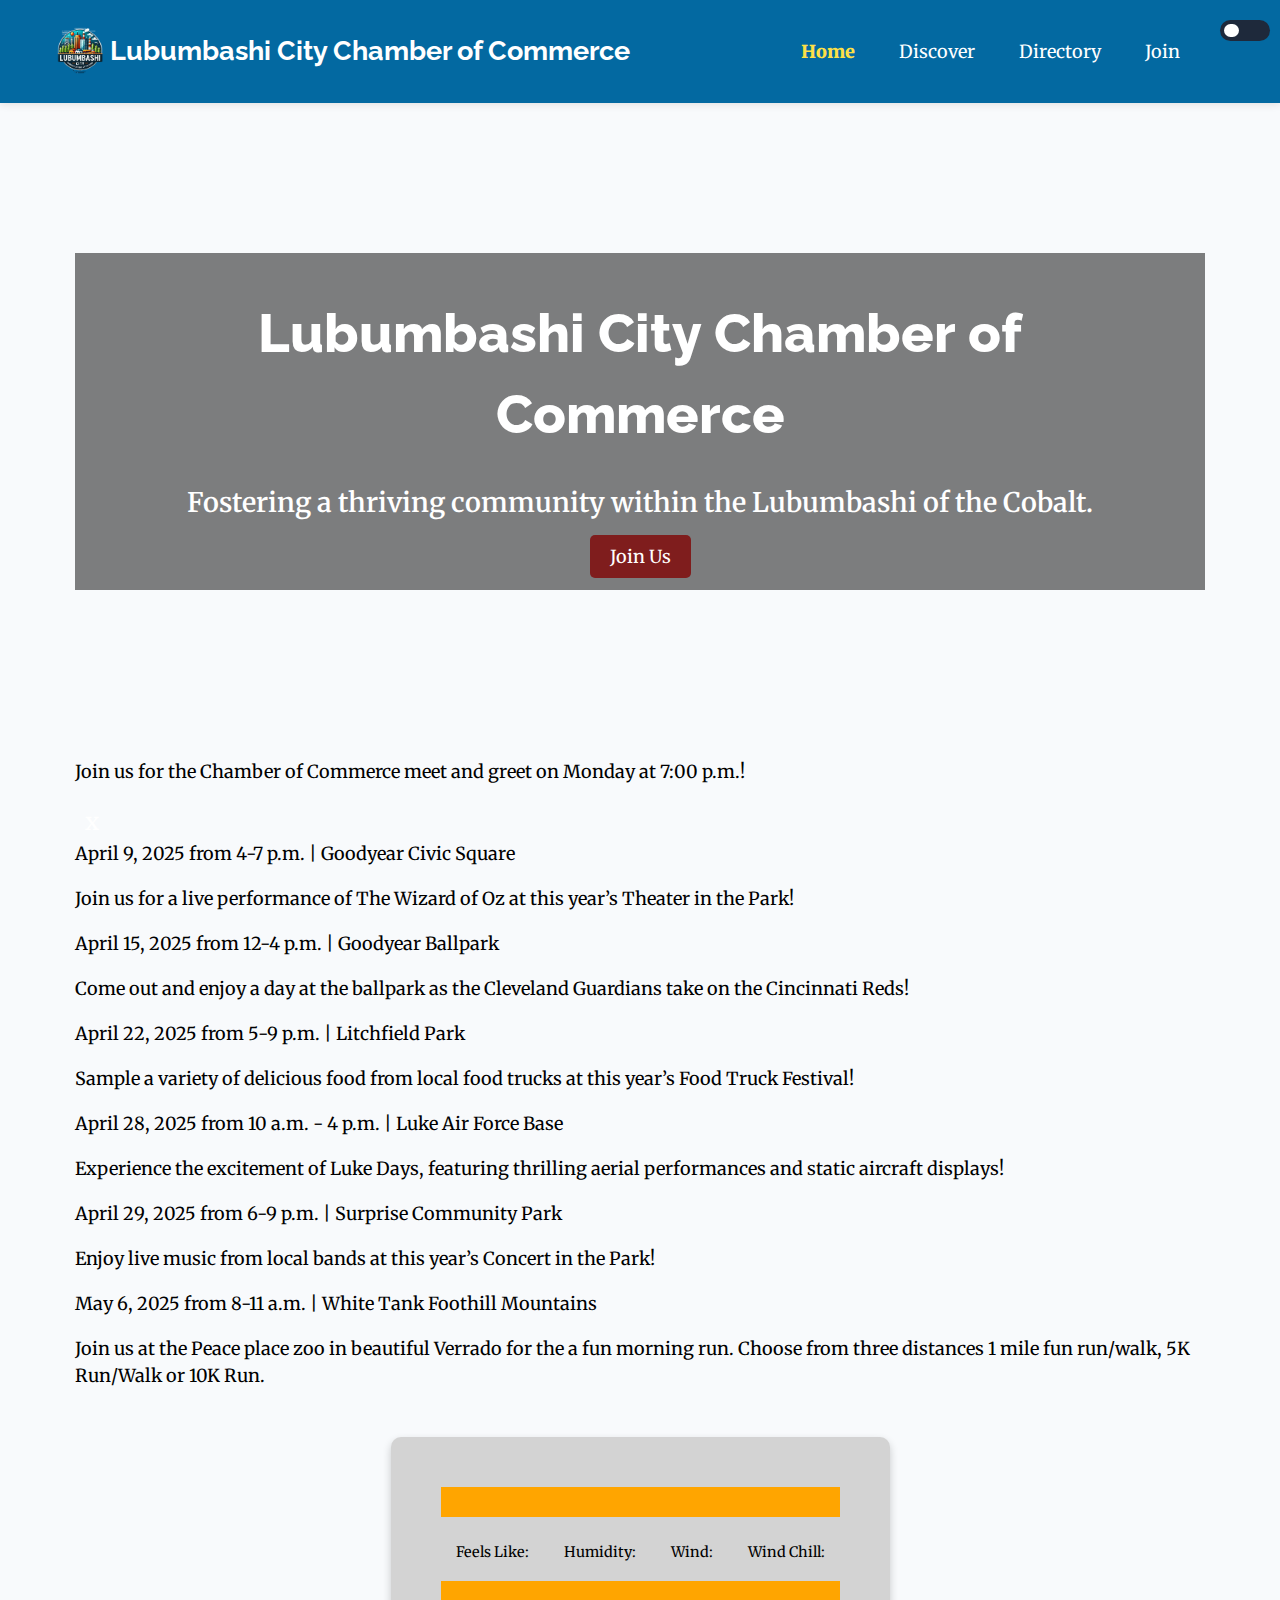
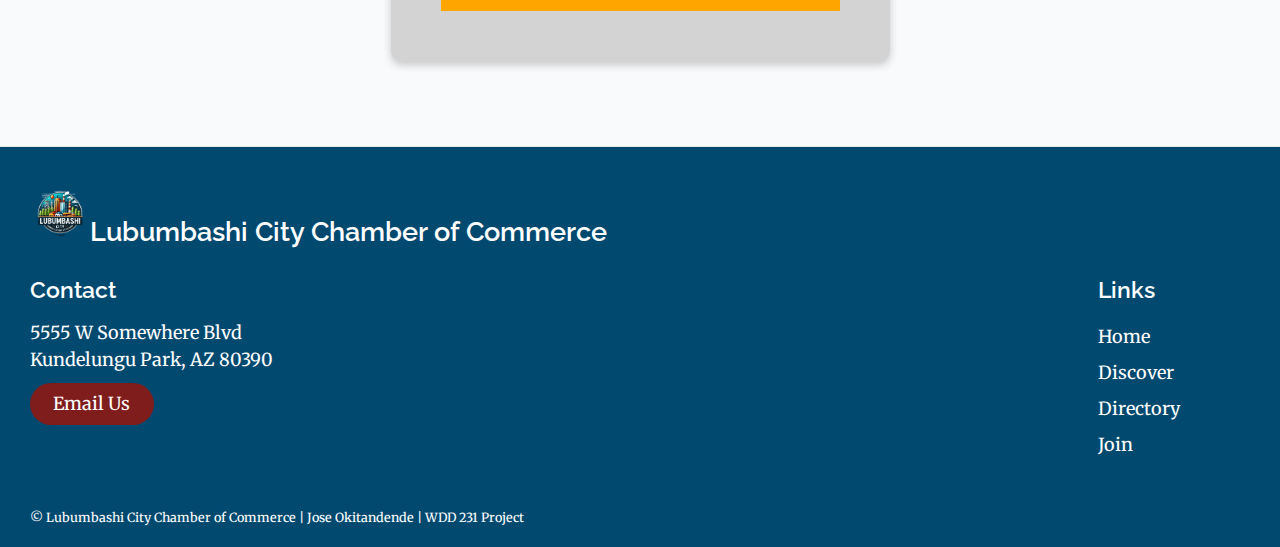
==== chamber/index.html @ 066c925b "add home page in my chamber project" ====
<!DOCTYPE html>
<html lang="en-US">

<head>
    <meta charset="UTF-8">
    <link rel="icon" type="image/webp" href="images/favicon.ico.webp" />
    <meta name="viewport" content="width=device-width, initial-scale=1.0" />
    <title>Lubumbashi City Chamber of Commerce</title>
    <meta name="description" content="Directory of Members - Lubumbashi city Chamber or Commerce" />
    <link rel="canonical" href="https://jose.github.io/wdd231/chamber/directory" />
    <meta name="author" content="Jose Okitandende Okungu" />
    <meta name="copyright" content="Copyright 2025" />
    <meta name="theme-color" content="#006EB6" />
    <!-- Facebook Meta Tags -->
    <meta property="og:locale" content="en_US" />
    <meta property="og:type" content="website" />
    <meta property="og:title" content="Directory of Members - Lubumbashi city Chamber or Commerce" />
    <meta property="og:description" content="Lubumbashi city Chamber or Commerce - Directory of Members" />
    <meta property="og:url" content="https://joseokungu.github.io/wdd231/chamber/directory" />
    <meta property="og:site_name" content="Directory of Members - Lubumbashi city Chamber or Commerce" />
    <meta property="og:image" content="https://joseokungu.github.io/wdd231/chamber/images/lub-city.webp" />
    <meta property="og:image:alt" content="An arial photo of the okapi, AZ Lubumbashi area." />
    <meta property="og:image:type" content="image/webp" />
    <meta property="og:image:width" content="1280" />
    <meta property="og:image:height" content="800" />
    <link type="text/css" rel="stylesheet" href="./styles/normalize.css" />
    <link type="text/css" rel="stylesheet" href="./styles/base.css" />
    <link type="text/css" rel="stylesheet" href="./styles/larger.css" />
</head>

<body>
    <header class="nav">
        <div class="nav-brand">
            <img src="images/lub-city.webp" alt="Lubumbashi city Chamber of Commerce" width="60" height="60" />
            <h1 id="nav-title">Lubumbashi City Chamber of Commerce</h1>
        </div>
        <div class="nav-box">
            <div class="nav-info">
                <input type="checkbox" id="nav-toggle" class="nav-toggle" />
                <nav class="nav-links">
                    <ul>
                        <li><a href="index.html" class="active-page">Home</a></li>
                        <li><a href="#">Discover</a></li>
                        <li><a href="./directory.html">Directory</a></li>
                        <li><a href="#">Join</a></li>
                    </ul>
                </nav>
                <label for="nav-toggle" class="nav-btn">
                    <span></span>
                    <span></span>
                    <span></span>
                </label>
            </div>

            <div class="dark-mode-btn">
                <input type="checkbox" id="darkOption" class="checkbox" onclick="screenMode()" />
                <label for="darkOption" class="toggle">
                    <span class="slider"></span>
                </label>
            </div>
        </div>
    </header>
    <!-- Content -->
    <main>
        <section class="hero hero-home">
            <div class="container">
                <div class="hero-content">
                    <h2>Lubumbashi City Chamber of Commerce</h2>
                    <p>Fostering a thriving community within the Lubumbashi of the Cobalt.</p>
                    <a href="#" class="btn">Join Us</a>
                </div>
            </div>
        </section>
        <div id="banner" class="" role="alert">
            <p>Join us for the Chamber of Commerce meet and greet on Monday at 7:00 p.m.!</p>
            <button type="button" id="closeBanner" aria-label="Close">x</button>
        </div>
        <div class="info">
            <section class="style5">
                <h2>Up Coming Events</h2>
                <div class="event-card-container">
                    <div class="event-card">
                        <h3>Theater in the Park</h3>
                        <div>April 9, 2025 from 4-7 p.m. | Goodyear Civic Square</div>
                        <p>Join us for a live performance of The Wizard of Oz at this year’s Theater in the Park!</p>
                    </div>
                    <div class="event-card">
                        <h3>Spring Training</h3>
                        <div>April 15, 2025 from 12-4 p.m. | Goodyear Ballpark</div>
                        <p>Come out and enjoy a day at the ballpark as the Cleveland Guardians take on the Cincinnati
                            Reds!</p>
                    </div>
                    <div class="event-card">
                        <h3>Food Truck Festival</h3>
                        <div>April 22, 2025 from 5-9 p.m. | Litchfield Park</div>
                        <p>Sample a variety of delicious food from local food trucks at this year’s Food Truck Festival!
                        </p>
                    </div>
                    <div class="event-card">
                        <h3>Luke Days</h3>
                        <div>April 28, 2025 from 10 a.m. - 4 p.m. | Luke Air Force Base</div>
                        <p>Experience the excitement of Luke Days, featuring thrilling aerial performances and static
                            aircraft displays!</p>
                    </div>
                    <div class="event-card">
                        <h3>Concert in the Park</h3>
                        <div>April 29, 2025 from 6-9 p.m. | Surprise Community Park</div>
                        <p>Enjoy live music from local bands at this year’s Concert in the Park!</p>
                    </div>
                    <div class="event-card">
                        <h3>White Tank Heritage Run</h3>
                        <div>May 6, 2025 from 8-11 a.m. | White Tank Foothill Mountains</div>
                        <p>Join us at the Peace place zoo in beautiful Verrado for the a fun morning run.
                            Choose from three distances 1 mile fun run/walk, 5K Run/Walk or 10K Run.</p>
                    </div>
                </div>
            </section>
            <section class="weather">
                <h2>Local Weather</h2>
                <div class="weather-info">
                    <article id="weather">
                        <h3>Weather Right Now</h3>
                        <p id="location"></p>
                        <figure>
                            <div class="temp-area">
                            </div>
                            <figcaption id="weather-description"></figcaption>
                        </figure>
                        <div class="alt-weather">
                            <div class="weather-box">Feels Like:<span id="feels-like"></span></div>
                            <div class="weather-box">Humidity:<span id="humidity"></span></div>
                            <div class="weather-box">Wind:<span id="wind-speed"></span></div>
                            <div class="weather-box">Wind Chill:<span id="wind-chill"></span></div>
                        </div>
                    </article>
                    <article id="five-day">
                        <h3>Five Day Forecast</h3>
                        <div id="forecast"></div>
                    </article>
                </div>
            </section>
        </div>

        <div class="spotlights">
            <div class="cards"></div>
        </div>
    </main>
    <!-- Footer  -->
    <footer>
        <section class="footer">
            <div class="footer-title">
                <img src="images/lub-city.webp" alt="West Valley Chamber of Commerce" width="60" height="60" />
                <h2>Lubumbashi City Chamber of Commerce</h2>
            </div>
            <div class="footer-addr">
                <h3>Contact</h3>
                <address>
                    5555 W Somewhere Blvd<br />
                    Kundelungu Park, AZ 80390<br />
                    <a class="footer-btn" href="mailto:example@gmail.com">Email Us</a>
                </address>
            </div>
            <div class="footer-nav">
                <h3>Links</h3>
                <ul class="">
                    <li><a href="index.html">Home</a></li>
                    <li><a href="#">Discover</a></li>
                    <li><a href="./directory.html">Directory</a></li>
                    <li><a href="#">Join</a></li>
                </ul>
            </div>

            <div class="legal">
                <div class="">
                    <span><span id="cYear">&copy;</span> Lubumbashi City Chamber of Commerce | Jose Okitandende | WDD
                        231 Project</span>
                </div>
                <div class="">
                    <span id="lastModified"></span>
                </div>
            </div>
        </section>
    </footer>
    <!-- /Footer  -->
    <script src="scripts/chamberJS.js"></script>
    <script src="scripts/windchill.js"></script>
    <script src="scripts/weather.js"></script>


</body>

</html>
---- chamber/styles/base.css ----
/* CSS Style Sheet for index.html the Chamber of Commerce site for wdd 230 vern wolfley*/

/* Google fonts  */
@import url("https://fonts.googleapis.com/css2?family=Merriweather:ital,wght@0,300;0,400;0,700;0,900;1,300;1,400;1,700;1,900&display=swap");

@import url("https://fonts.googleapis.com/css2?family=Raleway:ital,wght@0,100..900;1,100..900&display=swap");

:root {
    /* change the values below to your colors from your palette */
    --primary-color: rgb(3, 105, 161);
    --secondary-color: rgb(105, 161, 3);
    --accent1-color: #024970;
    --accent2-color: #fbfef9;
    --accent3-color: rgb(127, 29, 29);
    --accent4-color: #651717;
    --text-color-main: #020617;
    --text-color-secondary: #ffffff;
    --list-gray: #cccdd0;

    /* change the values below to your chosen font(s) */
    --heading-font: "Raleway", sans-serif;
    --paragraph-font: "Merriweather", serif;

    /* these colors below should be chosen from among your palette colors above */
    --headline-color-on-white: var(--primary-color); /* headlines on a white background */
    --headline-color-on-color: var(--text-color-secondary); /* headlines on a colored background */
    --paragraph-color-on-white: var(--text-color-main); /* paragraph text on a white background */
    --paragraph-color-on-color: var(--text-color-main); /* paragraph text on a colored background */
    --paragraph-background-color: var(--accent1-color); /* paragraph background color */
    --nav-link-color: var(--text-color-secondary);
    --nav-background-color: var(--primary-color);
    --nav-hover-link-color: var(--text-color-main);
    --nav-hover-background-color: var(--secondary-color);

    --success-text: #3c763d;
    --success-background: #dff0d8;
    --success-border: #d6e9c6;

    --error-text: #a94442;
    --error-background: #f2dede;
    --error-border: #ebccd1;

    --membershipNP: seaGreen;
    --membershipBronze: #cd7f32;
    --membershipSilver: #c0c0c0;
    --membershipGold: #ffd700;
}
/* Mobile CSS ******************************** */

/*  Styles for site */
html,
body {
    display: flex;
    flex-direction: column;
    /* min-height: 100vh; */
    /* height: 100%;
    width: 100%; */
    margin: 0;
    padding: 0;
    font-family: var(--paragraph-font);
    font-size: 18px;
    font-weight: 400;
    font-style: normal;
    line-height: 1.5;
    background-color: #f8fafc;
}

h1,
h2,
h3,
h4,
h5,
h6 {
    font-family: var(--heading-font);
    font-weight: 700;
    font-style: normal;
}

.dark-mode {
    background-color: #1e293b;
    color: var(--text-color-secondary);
}
/* Header and Navigation *********************** */

header {
    display: flex;
    justify-content: space-between;
    padding: 20px 10px 20px 50px;
    background-color: var(--nav-background-color);
    box-shadow: 0 1px 8px #ddd;
}
.nav-brand {
    display: flex;
    align-items: center;
}
.nav-brand img {
    width: 60px;
    height: auto;
}
.nav-box {
    display: flex;
    gap: 20px;
}
.nav-info {
    display: flex;
    align-items: center;
}
#nav-title {
    margin-right: auto;
    font-size: 0.8em;
    color: var(--nav-link-color);
}

header li {
    list-style: none;
    display: inline-block;
    padding: 0 20px;
}
header a {
    text-decoration: none;
    color: var(--nav-link-color);
    transition: all 0.3s ease 0s;
}
header a:hover,
.active-page:hover {
    background-color: var(--nav-hover-background-color);
    color: var(--nav-link-color);
    padding: 10px 20px;
    border-radius: 5px;
    font-weight: normal;
}
.active-page {
    color: #fde047;
    font-weight: 900;
}

/* Dark Mode Button Switch ********************* */
.dark-mode-btn {
    display: flex;
    order: 4;
}
.toggle {
    background-color: #1e293b;
    width: 50px;
    height: 21px;
    border-radius: 16px;
    display: flex;
    flex-direction: column;
}
.nav-info input {
    display: none;
}
.dark-mode-btn input {
    display: none;
}
.slider {
    height: 15px;
    width: 15px;
    background-color: var(--nav-link-color);
    border-radius: 12px;
    margin: 4px;
}
input:checked + .toggle {
    background-color: var(--nav-link-color);
    /* background-color: #1e293b; */
}
input:checked + .toggle > .slider {
    align-self: flex-end;
    background-color: #1e293b;
}
/* *** Main Section ***************************** */
main {
    display: flex;
    flex-direction: column;
    margin: 0 50px 0 50px;
    padding: 0 25px 25px 25px;
}
/* TEMP ************************* */
/* .hero-temp {
    position: relative;
}
.hero-temp img {
    width: 100%;
    height: auto;
}
.hero-info {
    position: absolute;
    top: 30px;
    left: 30px;
    background: radial-gradient(#fff, #6596c5);
    border: 1px solid rgba(101, 150, 197, 1);
    padding: 0.8rem;
    box-shadow: 0 0 3rem #fff;
    opacity: 0.65;
    white-space: nowrap;
}
.hero-info p {
    margin: 0;
    padding: 0.25rem;
    font-weight: 700;
    font-size: 1.1rem;
}
@media only screen and (max-width: 400px) {
    .hero-title-md,
    .hero-title-lg {
        display: none;
    }
}
@media only screen and (max-width: 960px) and (min-width: 400px) {
    .hero-title-sm,
    .hero-title-lg {
        display: none;
    }
}
@media only screen and (min-width: 960px) {
    .hero-title-sm,
    .hero-title-md {
        display: none;
    }
} */

/* TEMP ************************* */
.hero {
    background-size: cover;
    background-position: center;
    padding: 150px 0;
}

.container {
    max-width: 1200px;
    margin: 0 auto;
    display: grid;
    place-items: center;
}

.hero-content {
    text-align: center;
    background-color: rgba(0, 0, 0, 0.5);
    padding: 20px;
}
.hero-content h2 {
    font-size: 3em;
    font-weight: 800;
    color: var(--text-color-secondary);
    margin: 20px;
}
.hero-content p {
    font-size: 1.5em;
    font-weight: 600;
    color: var(--text-color-secondary);
    margin-bottom: 20px;
}

.btn {
    padding: 10px 20px;
    background-color: var(--accent3-color);
    border: none;
    border-radius: 5px;
    cursor: pointer;
    color: var(--text-color-secondary);
    text-decoration: none;
}

.btn:hover {
    background-color: #651717;
}
.spotlights {
    display: flex;
    justify-content: center;
    padding: 30px 0;
    text-align: center;
}
.cards {
    display: grid;
    grid-template-columns: 1fr;
    grid-gap: 25px;
    flex: 1;
    max-width: 100%;
}

.card {
    border-radius: 0.5rem;
    border-width: 1px;
    border-color: #cbd5e1;
    /* max-width: 30rem; */
    background-color: #ffffff;
    box-shadow: 0 1px 3px 0 rgba(0, 0, 0, 0.1), 0 1px 2px 0 rgba(0, 0, 0, 0.06);
}
.card-header {
    margin: 0;
    border-radius: 0.5rem 0.5rem 0 0;
    padding: 0.8rem;
    font-size: large;
    font-weight: 700;
}
.card-body {
    display: flex;
    flex-direction: column;
    align-items: center;
    gap: 20px;
    padding: 1.2rem;
}
.card-body h3 {
    margin: 0 0 8px 0;
}
.contact-info {
    display: flex;
    flex-direction: column;
    gap: 10px;
    font-size: 0.75rem;
}
.contact-info div {
    display: flex;
    flex-direction: column;
    gap: 5px;
}

.card.dark-mode {
    box-shadow: 0 4px 8px 0 rgba(255, 255, 255, 0.7);
    background-color: #4b5563;
}

.info {
    display: grid;
    grid-template-columns: 1fr;
    grid-gap: 10px;
    /* padding: 30px 0 30px 0; */
}

/* .events {
    display: flex;
    flex-direction: column;
    row-gap: 20px;
    order: 2;
}

.event {
    padding: 1.5rem;
    border-radius: 0.5rem;
    border-width: 1px;
    border-color: #cbd5e1;
    background-color: #ffffff;
    box-shadow: 0 1px 3px 0 rgba(0, 0, 0, 0.1), 0 1px 2px 0 rgba(0, 0, 0, 0.06);
} */
/* .event.dark-mode {
    box-shadow: 0 4px 8px 0 rgba(255, 255, 255, 0.7);
    background-color: #1e293b;
} */

.weather {
    display: flex;
    flex-direction: column;
    justify-self: center;
    row-gap: 20px;
    order: 1;
}
.weather-info {
    display: flex;
    flex-direction: column;
    align-items: center;
    justify-content: center;
    padding: 50px 50px;
    background-color: lightgrey;
    border-radius: 10px;
    box-shadow: 0 4px 8px 0 rgba(0, 0, 0, 0.2);
}
.weather-icon img {
    width: 70px;
    height: auto;
}
.weather-info.dark-mode {
    background-color: #4b5563;
}

/* *** Footer ************************************ */

footer section {
    background-color: var(--accent1-color);
    color: var(--text-color-secondary);
    padding: 30px 30px 20px 30px;
    border-top: 1px solid #e5e5e5;
}

.footer {
    display: grid;
    grid-template-columns: repeat(8, 1fr);
    grid-auto-rows: auto;
    grid-gap: 10px;
    margin: 0 auto;
    max-width: 100%;
}
.footer-title {
    grid-column: 1 / span 9;
    grid-row: 1;
    display: flex;
    flex-direction: row;
    align-items: center;
}
.footer-title h2 {
    font-size: 1.5em;
    font-weight: 600;
    margin-top: 1.3em;
}

.footer-title img {
    width: 60px;
    height: auto;
}

.footer h3 {
    margin: 0.5em 0;
    font-size: 1.25em;
    font-weight: 600;
    color: var(--text-color-secondary);
}

.footer-addr {
    grid-column: 1 / span 5;
    grid-row: 2;
    margin-bottom: 2em;
}

.footer address {
    font-style: normal;
}

.footer-btn {
    display: flex;
    align-items: center;
    justify-content: center;
    height: 36px;
    max-width: max-content;
    background-color: var(--accent3-color);
    border-radius: 100px;
    color: var(--text-color-secondary);
    line-height: 0;
    margin: 0.6em 0;
    font-size: 1rem;
    padding: 0.15em 1.3em;
    text-decoration: none;
}

.footer-btn:hover {
    background-color: var(--accent4-color);
}

.footer-nav {
    grid-column: 8 / span 1;
    grid-row: 2;
    margin-bottom: 2em;
}

.footer-nav ul {
    flex: 1 50%;
    margin-right: 1.25em;
    list-style: none;
    padding: 0;
    margin: 0;
    cursor: pointer;
}
.footer-nav ul a {
    color: var(--text-color-secondary);
}

.footer-nav li {
    line-height: 2em;
}
.footer-nav a {
    text-decoration: none;
}
.footer-nav a:hover {
    background-color: var(--nav-hover-background-color);
    padding: 10px 20px;
    border-radius: 5px;
}
.legal {
    grid-row: 3;
    grid-column: 1 / span 9;
    display: flex;
    flex-wrap: wrap;
    justify-content: space-between;
    font-size: 0.7em;
    color: var(--text-color-secondary);
}

/* MObile CSS ******************************** */

/* Add this CSS for mobile styles */
@media screen and (max-width: 768px) {
    .nav-links {
        display: none;
        position: absolute;
        top: 100px;
        left: 0;
        width: 100%;
        background-color: var(--nav-background-color);
        z-index: 1000;
    }
    .nav-links ul {
        display: block;
        text-align: center;
        padding: 0;
    }

    .nav-links ul li {
        display: block;
        padding: 10px 0;
    }

    .nav-links ul li a {
        display: block;
        color: var(--nav-link-color);
        padding: 10px 0;
    }

    .nav-toggle:checked + .nav-links {
        display: block;
    }

    .nav-btn {
        display: block;
        cursor: pointer;
    }

    .nav-btn span {
        display: block;
        width: 30px;
        height: 2px;
        background-color: var(--nav-link-color);
        margin: 6px 0;
    }

    .wrapper {
        grid-template-columns: 1fr;
        grid-template-areas:
            "sidebar"
            "content";
    }
}


/*----------- Directory.html --------------*/
#directory {
    margin: 2rem;
    position: relative;
    padding: 20px;
}
#directory h2 {
    text-align: center;
    font-size: 2rem;
    margin: 0 0 1rem 0;
}

.menu {
    padding: 0.5rem;
    text-align: center;
}
.menu button {
    padding: 0.5rem 1rem;
    margin: 0.5rem;
    border: none;
    border-radius: 5px;
    background-color: var(--accent3-color);
    color: var(--text-color-secondary);
    cursor: pointer;
}
.member {
    display: flex;
    flex-direction: column;
    justify-content: center;
    align-items: center;
    margin: 0.25rem;
    padding: 0.35rem;
    box-shadow: 0 4px 8px 0 rgba(0, 0, 0, 0.2);
    background-color: #ffffff;
    color: var(--text-color-main);
    height: 310px;
}
.member.dark-mode {
    background-color: #4b5563;
    color: var(--text-color-secondary);
    box-shadow: 0 4px 8px 0 rgba(255, 255, 255, 0.7);
}
.member.dark-mode img {
    background-color: var(--text-color-secondary);
}
.member h3 {
    font-size: 1.2rem;
}

.member p {
    font-size: 0.75rem;
}

.member a {
    font-size: 0.65rem;
    color: var(--primary-color);
}
.member a.dark-mode {
    background-color: #4b5563;
    color: var(--text-color-secondary);
}
.grid {
    display: grid;
    grid-template-columns: repeat(auto-fit, minmax(200px, 1fr));
    grid-gap: 5px;
    align-items: center;
}

.grid section {
    text-align: center;
}

.grid section > * {
    margin: 0.1rem;
}

.list {
    display: flex;
    flex-direction: column;
}

.list section {
    display: grid;
    grid-template-columns: repeat(2, 1fr);
    grid-template-areas:
        "title phone"
        "address1 email"
        "address2 .";
    margin: 0;
    height: auto;
}

.list section > * {
    margin: 0 1rem;
}

.list section img {
    display: none;
}

.list section h3 {
    font-size: 0.75rem;
    grid-area: title;
}
.list section p:nth-of-type(1) {
    grid-area: address1;
}
.list section p:nth-of-type(2) {
    grid-area: address2;
}
.list section p:nth-of-type(3) {
    grid-area: phone;
}
.list section a {
    grid-area: email;
}

.list section:nth-child(even) {
    background-color: #e5e6e7;
}
.list section:nth-child(even).dark-mode {
    color: var(--text-color-main);
}
.list section:nth-child(even) a.dark-mode {
    background-color: #e5e6e7;
    color: var(--text-color-main);
}

/* Weather Article ********************************* */

#weather {
    width: 100%;
}
#weather h3,
#five-day h3 {
    margin: 0;
    padding: 15px;
    background-color: orange;
    color: var(--text-color-main);
    text-transform: uppercase;
}

#weather p {
    margin: 10px 0 0 0;
    text-align: center;
}
#weather figure {
    display: flex;
    flex-direction: column;
    align-items: center;
    margin: 0;
}
.temp-area {
    display: flex;
    justify-content: center;
    align-items: center;
}
#current-temp {
    font-size: 3em;
    font-weight: 800;
}
.temp-area figure {
    display: flex;
    flex-direction: row;
    align-items: center;
    margin: 0;
}
#weather-description {
    font-size: 1.5em;
    font-weight: 800;
    text-transform: uppercase;
}
.alt-weather {
    display: flex;
    flex-direction: row;
    justify-content: center;
    align-items: center;
    margin: 0;
    gap: 5px;
}
.weather-box {
    display: flex;
    flex-direction: column;
    align-items: center;
    gap: 2px;
    padding: 15px;
    /* border: 1px solid var(--accent3-color); */
    font-size: 0.8rem;
}
.weather-box span {
    font-weight: 800;
    font-size: 1.5rem;
}
#five-day {
    display: flex;
    flex-direction: column;
    width: 100%;
}

#forecast .weather-day {
    display: flex;
    justify-content: space-between;
    align-items: center;
    gap: 30px;
    /* margin: 20px 0; */
}
#forecast .weather-day:not(:last-child) {
    border-bottom: 1px solid black;
}
.weather-day h5 {
    /* font-size: 1.2rem; */
    font-weight: 800;
    text-transform: uppercase;
}
.weather-day figcaption {
    font-size: 0.7rem;
    text-transform: uppercase;
}
#forecast figure {
    display: flex;
    flex-direction: column;
    align-items: center;
    margin: 0;
}

.temp-div {
    display: flex;
    flex-direction: column;
    align-items: center;
}
.temp-div p {
    font-size: 0.8rem;
    margin: 0;
}
.temp-div p:nth-last-child(1) {
    font-size: 1.2rem;
    font-weight: 800;
}

/* Banner on home page */
.banner {
    display: flex;
    justify-content: space-between;
    background-color: var(--secondary-color);
    color: var(--text-color-secondary);
    padding: 30px;
    margin-top: 2rem;
    text-align: center;
}
.banner-hide {
    display: none;
}

.banner p {
    font-size: 1.4rem;
    margin: 0;
}

#closeBanner {
    background: none;
    color: var(--text-color-secondary);
    border: none;
    padding: 5px 10px;
    cursor: pointer;
    font-size: x-large;
    /* margin-top: 5px; */
}
---- chamber/styles/larger.css ----
/* Large devices (laptops/desktops, 992px and up) */
@media only screen and (min-width: 1200px) {
    #nav-title {
        font-size: 1.5em;
    }

    .cards {
        grid-template-columns: repeat(4, 1fr);
    }

    form label.sbs {
        padding: 0.4rem 0;
    }
    .nav-info input {
        display: none;
    }
    .list section {
        grid-template-columns: repeat(5, 1fr);
        grid-template-areas: "title address1 address2 phone email";
    }

}
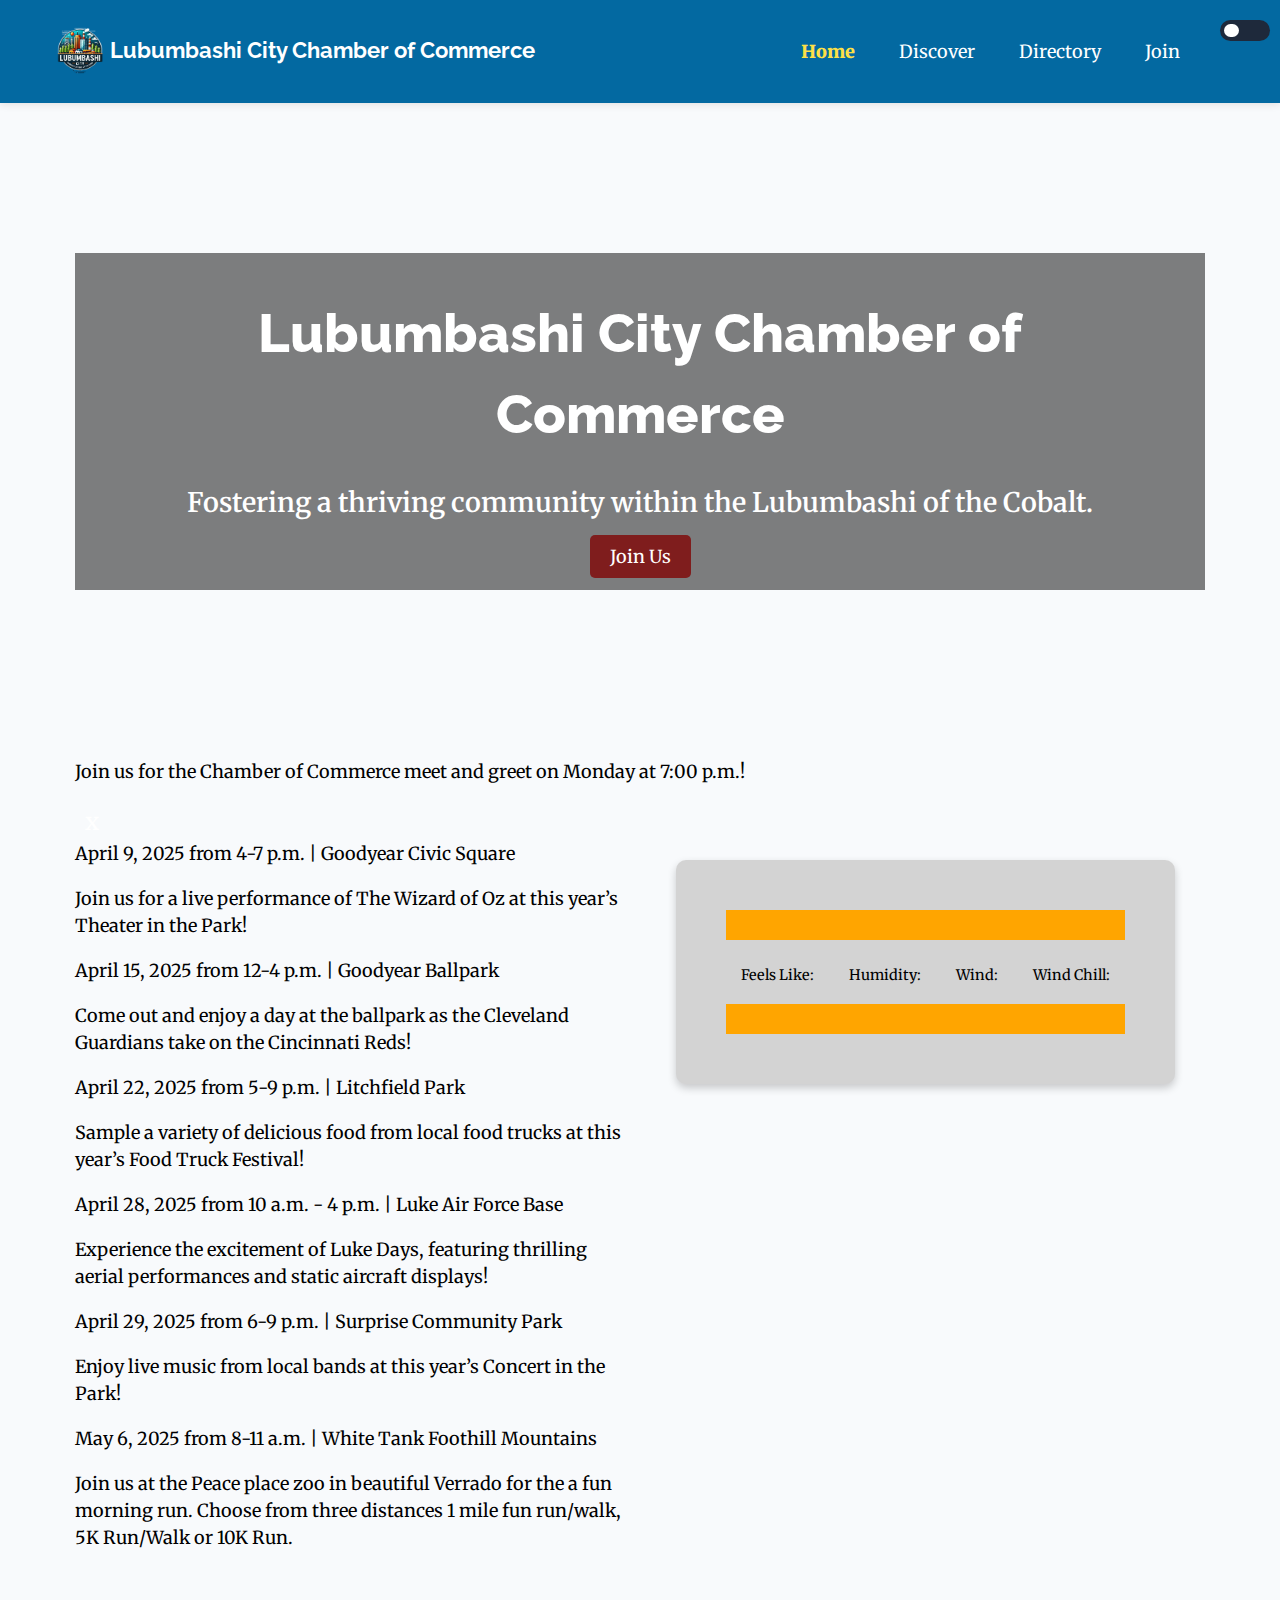
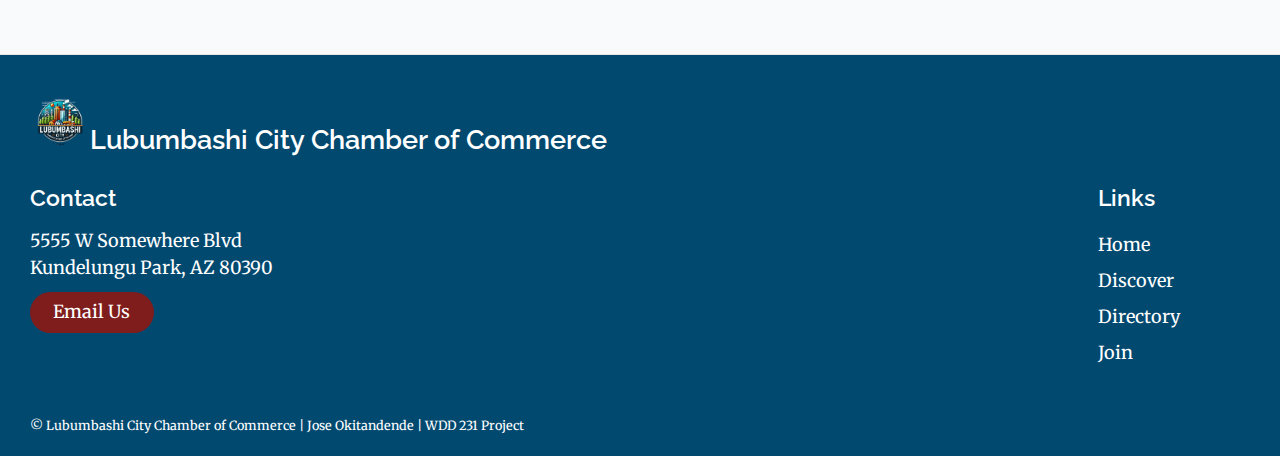
==== commit 75937c0d: "I've added medium.css" ====
--- a/chamber/index.html
+++ b/chamber/index.html
@@ -6,18 +6,18 @@
     <link rel="icon" type="image/webp" href="images/favicon.ico.webp" />
     <meta name="viewport" content="width=device-width, initial-scale=1.0" />
     <title>Lubumbashi City Chamber of Commerce</title>
-    <meta name="description" content="Directory of Members - Lubumbashi city Chamber or Commerce" />
+    <meta name="description" content="Lubumbashi city Chamber of Commerce" />
     <link rel="canonical" href="https://jose.github.io/wdd231/chamber/directory" />
     <meta name="author" content="Jose Okitandende Okungu" />
     <meta name="copyright" content="Copyright 2025" />
     <meta name="theme-color" content="#006EB6" />
     <!-- Facebook Meta Tags -->
     <meta property="og:locale" content="en_US" />
-    <meta property="og:type" content="website" />
-    <meta property="og:title" content="Directory of Members - Lubumbashi city Chamber or Commerce" />
-    <meta property="og:description" content="Lubumbashi city Chamber or Commerce - Directory of Members" />
+    <meta property="og:type" content='website' />
+    <meta property="og:title" content="Lubumbashi city Chamber of Commerce" />
+    <meta property="og:description" content="Lubumbashi city Chamber of Commerce" />
     <meta property="og:url" content="https://joseokungu.github.io/wdd231/chamber/directory" />
-    <meta property="og:site_name" content="Directory of Members - Lubumbashi city Chamber or Commerce" />
+    <meta property="og:site_name" content=" Lubumbashi city Chamber of Commerce" />
     <meta property="og:image" content="https://joseokungu.github.io/wdd231/chamber/images/lub-city.webp" />
     <meta property="og:image:alt" content="An arial photo of the okapi, AZ Lubumbashi area." />
     <meta property="og:image:type" content="image/webp" />
@@ -26,6 +26,8 @@
     <link type="text/css" rel="stylesheet" href="./styles/normalize.css" />
     <link type="text/css" rel="stylesheet" href="./styles/base.css" />
     <link type="text/css" rel="stylesheet" href="./styles/larger.css" />
+    <link type="text/css" rel="stylesheet" href="./styles/medium.css" />
+    
 </head>
 
 <body>
@@ -41,8 +43,8 @@
                     <ul>
                         <li><a href="index.html" class="active-page">Home</a></li>
                         <li><a href="#">Discover</a></li>
-                        <li><a href="./directory.html">Directory</a></li>
-                        <li><a href="#">Join</a></li>
+                        <li><a href="directory.html">Directory</a></li>
+                        <li><a href="join.html">Join</a></li>
                     </ul>
                 </nav>
                 <label for="nav-toggle" class="nav-btn">
@@ -67,7 +69,7 @@
                 <div class="hero-content">
                     <h2>Lubumbashi City Chamber of Commerce</h2>
                     <p>Fostering a thriving community within the Lubumbashi of the Cobalt.</p>
-                    <a href="#" class="btn">Join Us</a>
+                    <a href="join.html" class="btn">Join Us</a>
                 </div>
             </div>
         </section>
@@ -165,8 +167,8 @@
                 <ul class="">
                     <li><a href="index.html">Home</a></li>
                     <li><a href="#">Discover</a></li>
-                    <li><a href="./directory.html">Directory</a></li>
-                    <li><a href="#">Join</a></li>
+                    <li><a href="directory.html">Directory</a></li>
+                    <li><a href="join.html">Join</a></li>
                 </ul>
             </div>
 
@@ -182,7 +184,7 @@
         </section>
     </footer>
     <!-- /Footer  -->
-    <script src="scripts/chamberJS.js"></script>
+    <script src="scripts/chamberjs.js"></script>
     <script src="scripts/windchill.js"></script>
     <script src="scripts/weather.js"></script>
 
--- a/chamber/styles/base.css
+++ b/chamber/styles/base.css
@@ -538,6 +538,241 @@
     }
 }
 
+/*----------- FORM Page --------------*/
+
+.form-wrapper {
+    display: grid;
+    grid-template-columns: 1fr;
+    grid-column-gap: 80px;
+    grid-template-rows: auto auto auto;
+    grid-template-areas:
+        "header"
+        "form"
+        "membership";
+    color: var(--text-color-main);
+    margin: 50px 20px 0 20px;
+}
+.form-wrapper.dark-mode {
+    background-color: #1e293b;
+    color: var(--text-color-secondary);
+}
+.header {
+    grid-area: header;
+    place-self: center;
+}
+.column1 {
+    grid-area: form;
+}
+.column2 {
+    grid-area: membership;
+}
+
+.form-section {
+    display: flex;
+    flex-direction: column;
+    justify-content: center;
+    padding: 20px;
+}
+form {
+    display: flex;
+    flex-direction: column;
+}
+.membership-cards {
+    display: flex;
+    flex-direction: column;
+    justify-content: center;
+    max-width: 600px;
+}
+.membership-cards h2 {
+    text-align: center;
+    margin: 0;
+}
+
+.membership-card-container {
+    display: flex;
+    flex-direction: column;
+    gap: 20px;
+    padding: 20px;
+}
+.member-card {
+    display: flex;
+    flex-direction: column;
+    box-shadow: 0 4px 8px 0 rgba(0, 0, 0, 0.2);
+    border: solid 1px #999;
+    border-radius: 4px;
+}
+.member-card h3 {
+    margin: 0 0 5px 0;
+    padding: 1.2rem;
+}
+.member-card div {
+    padding: 0.75rem;
+}
+.member-card p {
+    margin: 0;
+}
+.member-card ul {
+    margin-top: 0;
+}
+.np {
+    background-color: var(--membershipNP);
+    color: var(--text-color-secondary);
+}
+.bronze {
+    background-color: var(--membershipBronze);
+    color: var(--text-color-secondary);
+}
+.silver {
+    background-color: var(--membershipSilver);
+    color: var(--text-color-main);
+}
+.gold {
+    background-color: var(--membershipGold);
+    color: var(--text-color-main);
+}
+
+form fieldset {
+    margin: 1rem 0;
+    border: 1px solid var(--primary-color);
+    border-radius: 10px;
+    padding: 0.5rem 2%;
+}
+form fieldset.dark-mode {
+    border: 1px solid var(--text-color-secondary);
+}
+form fieldset:last-of-type {
+    margin-bottom: 5px;
+}
+form legend {
+    color: var(--primary-color);
+    margin: 0 1rem;
+    padding: 0 0.5rem;
+}
+form legend.dark-mode {
+    color: var(--text-color-secondary);
+}
+form label.top,
+form div {
+    display: block;
+    padding-top: 1rem;
+    color: var(--accent1-color);
+    font-size: 0.8rem;
+}
+form label.top.dark-mode {
+    color: var(--text-color-secondary);
+}
+form label.top input,
+form label.top textarea,
+form label.top select {
+    display: block;
+    font-size: 1rem;
+    border: solid 1px #999;
+    border-radius: 4px;
+    padding: 0.75rem;
+    background-color: rgba(0, 0, 0, 0.1);
+    color: var(--text-color-main);
+    width: 100%;
+    max-width: 20rem;
+}
+form label.top input.dark-mode {
+    background-color: #4b5563;
+    color: var(--text-color-secondary);
+}
+form label.sbs {
+    display: block;
+    padding: 0.75rem 0;
+    color: var(--text-color-main);
+}
+form label.sbs.dark-mode {
+    color: var(--text-color-secondary);
+}
+form fieldset .dark-mode {
+    border: none;
+}
+form .submitBtn {
+    border: none;
+    background-color: var(--accent3-color);
+    color: var(--text-color-secondary);
+    padding: 0.75rem 1.5rem;
+    border-radius: 1rem;
+    margin: 0 0 2rem 2%;
+    width: 96%;
+    max-width: 20rem;
+}
+form .submitBtn:hover {
+    background-color: var(--accent4-color);
+    cursor: pointer;
+}
+form label.top input:required {
+    border-left: var(--error-text) solid 6px;
+}
+form label.top input:required:valid {
+    border-left: var(--success-text) solid 6px;
+}
+.success {
+    margin-top: 5px;
+    padding: 15px;
+    background-color: var(--success-background);
+    border-color: var(--success-border);
+    color: var(--success-text);
+}
+.error {
+    margin-top: 5px;
+    padding: 15px;
+    background-color: var(--error-background);
+    border-color: var(--error-border);
+    color: var(--error-text);
+}
+.show {
+    display: flex;
+}
+.hide {
+    display: none;
+}
+
+/*----------- Thankyou.html - Form conformation page --------------*/
+
+#record .container {
+    display: flex;
+    flex-direction: column;
+    max-width: 600px;
+    margin: 0 auto;
+    background-color: var(--success-background);
+    border-color: var(--success-border);
+    color: var(--success-text);
+    padding: 20px;
+    border-radius: 5px;
+    box-shadow: 0 0 10px rgba(0, 0, 0, 0.1);
+}
+#record h1 {
+    text-align: center;
+}
+#record p {
+    text-align: center;
+}
+#timestamp {
+    font-size: 0.75em;
+}
+
+#record a {
+    align-self: center;
+}
+
+button.homeBtn {
+    border: none;
+    background-color: var(--primary-color);
+    color: var(--text-color-secondary);
+    padding: 0.75rem 1.5rem;
+    border-radius: 1rem;
+    cursor: pointer;
+    text-decoration: none;
+}
+
+.homeBtn:hover {
+    background-color: var(--accent1-color);
+    cursor: pointer;
+}
+
 
 /*----------- Directory.html --------------*/
 #directory {
--- a/chamber/styles/medium.css
+++ b/chamber/styles/medium.css
@@ -0,0 +1,40 @@
+/* Medium devices (landscape tablets, 768px and up) */
+@media only screen and (min-width: 992px) {
+    #nav-title {
+        font-size: 1.2em;
+    }
+
+    .info {
+        grid-template-columns: 1fr 1fr;
+    }
+    .weather {
+        grid-column: 2/3;
+        order: 2;
+    }
+
+    .events {
+        grid-column: 1/2;
+        order: 1;
+    }
+
+    .cards {
+        grid-template-columns: repeat(2, 1fr);
+    }
+    .nav-info input {
+        display: none;
+    }
+    .form-wrapper {
+        grid-template-columns: 1fr 1fr;
+        grid-column-gap: 50px;
+        grid-template-areas:
+            "header header"
+            "form membership";
+    }
+    .list section {
+        grid-template-columns: repeat(3, 1fr);
+        grid-template-areas:
+            "title address1 phone"
+            ". address2 email";
+    }
+
+}